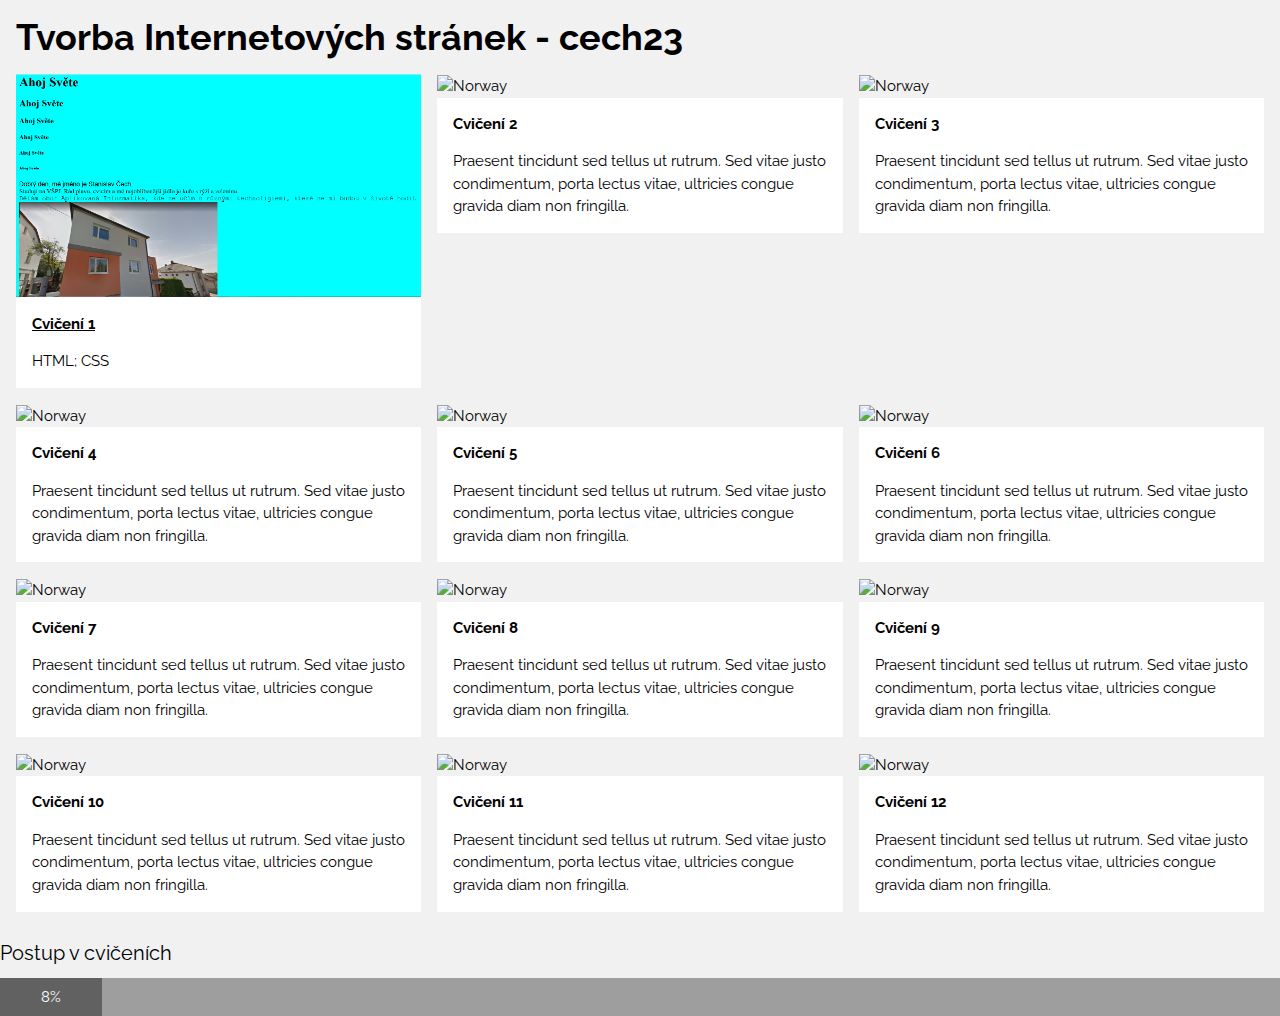
==== index.html @ 0ab5f303 "TIS - cv1,2" ====
<!DOCTYPE html>
<html>
<head>
<title>W3.CSS Template</title>
<meta charset="UTF-8">
<meta name="viewport" content="width=device-width, initial-scale=1">
<link rel="stylesheet" href="https://www.w3schools.com/w3css/4/w3.css">
<link rel="stylesheet" href="https://fonts.googleapis.com/css?family=Raleway">
<link rel="stylesheet" href="https://cdnjs.cloudflare.com/ajax/libs/font-awesome/4.7.0/css/font-awesome.min.css">
<style>
body,h1,h2,h3,h4,h5,h6 {font-family: "Raleway", sans-serif}
</style>
</head>
<body class="w3-light-grey w3-content" style="max-width:1600px">

<!-- !PAGE CONTENT! -->
<div class="w3-main">

  <!-- Header -->
  <header id="portfolio">
    
    
    <div class="w3-container">
    <h1><b>Tvorba Internetových stránek - cech23</b></h1>
    
    </div>
  </header>
  
  <!-- First Photo Grid-->
  <div class="w3-row-padding">
    <div class="w3-third w3-container w3-margin-bottom">
      <a href="https://alpha.kts.vspj.cz/~cech23/TIS/cv1/cv1.html" target="_blank"><img src="./TIS_Images/TIScv1.PNG" alt="Cvičení 1" style="width:100%" class="w3-hover-opacity"></a>
      <div class="w3-container w3-white">
        <p><b><a href="https://alpha.kts.vspj.cz/~cech23/TIS/cv1/cv1.html" target="_blank">Cvičení 1</a></b></p>
        <p>HTML; CSS</p>
      </div>
    </div>
    <div class="w3-third w3-container w3-margin-bottom">
      <img src="/w3images/lights.jpg" alt="Norway" style="width:100%" class="w3-hover-opacity">
      <div class="w3-container w3-white">
        <p><b>Cvičení 2</b></p>
        <p>Praesent tincidunt sed tellus ut rutrum. Sed vitae justo condimentum, porta lectus vitae, ultricies congue gravida diam non fringilla.</p>
      </div>
    </div>
    <div class="w3-third w3-container">
      <img src="/w3images/nature.jpg" alt="Norway" style="width:100%" class="w3-hover-opacity">
      <div class="w3-container w3-white">
        <p><b>Cvičení 3</b></p>
        <p>Praesent tincidunt sed tellus ut rutrum. Sed vitae justo condimentum, porta lectus vitae, ultricies congue gravida diam non fringilla.</p>
      </div>
    </div>
  </div>
  
  <!-- Second Photo Grid-->
  <div class="w3-row-padding">
    <div class="w3-third w3-container w3-margin-bottom">
      <img src="/w3images/p1.jpg" alt="Norway" style="width:100%" class="w3-hover-opacity">
      <div class="w3-container w3-white">
        <p><b>Cvičení 4</b></p>
        <p>Praesent tincidunt sed tellus ut rutrum. Sed vitae justo condimentum, porta lectus vitae, ultricies congue gravida diam non fringilla.</p>
      </div>
    </div>
    <div class="w3-third w3-container w3-margin-bottom">
      <img src="/w3images/p2.jpg" alt="Norway" style="width:100%" class="w3-hover-opacity">
      <div class="w3-container w3-white">
        <p><b>Cvičení 5</b></p>
        <p>Praesent tincidunt sed tellus ut rutrum. Sed vitae justo condimentum, porta lectus vitae, ultricies congue gravida diam non fringilla.</p>
      </div>
    </div>
    <div class="w3-third w3-container">
      <img src="/w3images/p3.jpg" alt="Norway" style="width:100%" class="w3-hover-opacity">
      <div class="w3-container w3-white">
        <p><b>Cvičení 6</b></p>
        <p>Praesent tincidunt sed tellus ut rutrum. Sed vitae justo condimentum, porta lectus vitae, ultricies congue gravida diam non fringilla.</p>
      </div>
    </div>
  </div>

  <!-- Forth Photo Grid-->
  <div class="w3-row-padding">
    <div class="w3-third w3-container w3-margin-bottom">
      <img src="/w3images/mountains.jpg" alt="Norway" style="width:100%" class="w3-hover-opacity">
      <div class="w3-container w3-white">
        <p><b>Cvičení 7</b></p>
        <p>Praesent tincidunt sed tellus ut rutrum. Sed vitae justo condimentum, porta lectus vitae, ultricies congue gravida diam non fringilla.</p>
      </div>
    </div>
    <div class="w3-third w3-container w3-margin-bottom">
      <img src="/w3images/lights.jpg" alt="Norway" style="width:100%" class="w3-hover-opacity">
      <div class="w3-container w3-white">
        <p><b>Cvičení 8</b></p>
        <p>Praesent tincidunt sed tellus ut rutrum. Sed vitae justo condimentum, porta lectus vitae, ultricies congue gravida diam non fringilla.</p>
      </div>
    </div>
    <div class="w3-third w3-container">
      <img src="/w3images/nature.jpg" alt="Norway" style="width:100%" class="w3-hover-opacity">
      <div class="w3-container w3-white">
        <p><b>Cvičení 9</b></p>
        <p>Praesent tincidunt sed tellus ut rutrum. Sed vitae justo condimentum, porta lectus vitae, ultricies congue gravida diam non fringilla.</p>
      </div>
    </div>
  </div>
<!-- Fifth Photo Grid-->
<div class="w3-row-padding">
    <div class="w3-third w3-container w3-margin-bottom">
      <img src="/w3images/mountains.jpg" alt="Norway" style="width:100%" class="w3-hover-opacity">
      <div class="w3-container w3-white">
        <p><b>Cvičení 10</b></p>
        <p>Praesent tincidunt sed tellus ut rutrum. Sed vitae justo condimentum, porta lectus vitae, ultricies congue gravida diam non fringilla.</p>
      </div>
    </div>
    <div class="w3-third w3-container w3-margin-bottom">
      <img src="/w3images/lights.jpg" alt="Norway" style="width:100%" class="w3-hover-opacity">
      <div class="w3-container w3-white">
        <p><b>Cvičení 11</b></p>
        <p>Praesent tincidunt sed tellus ut rutrum. Sed vitae justo condimentum, porta lectus vitae, ultricies congue gravida diam non fringilla.</p>
      </div>
    </div>
    <div class="w3-third w3-container">
      <img src="/w3images/nature.jpg" alt="Norway" style="width:100%" class="w3-hover-opacity">
      <div class="w3-container w3-white">
        <p><b>Cvičení 12</b></p>
        <p>Praesent tincidunt sed tellus ut rutrum. Sed vitae justo condimentum, porta lectus vitae, ultricies congue gravida diam non fringilla.</p>
      </div>
    </div>
  </div>

    <h4>Postup v cvičeních</h4>
    <!-- Progress bars / Skills -->
    <div class="w3-grey">
      <div class="w3-container w3-dark-grey w3-padding w3-center" style="width:8%">8%</div>
    </div>
</div>


</body>
</html>
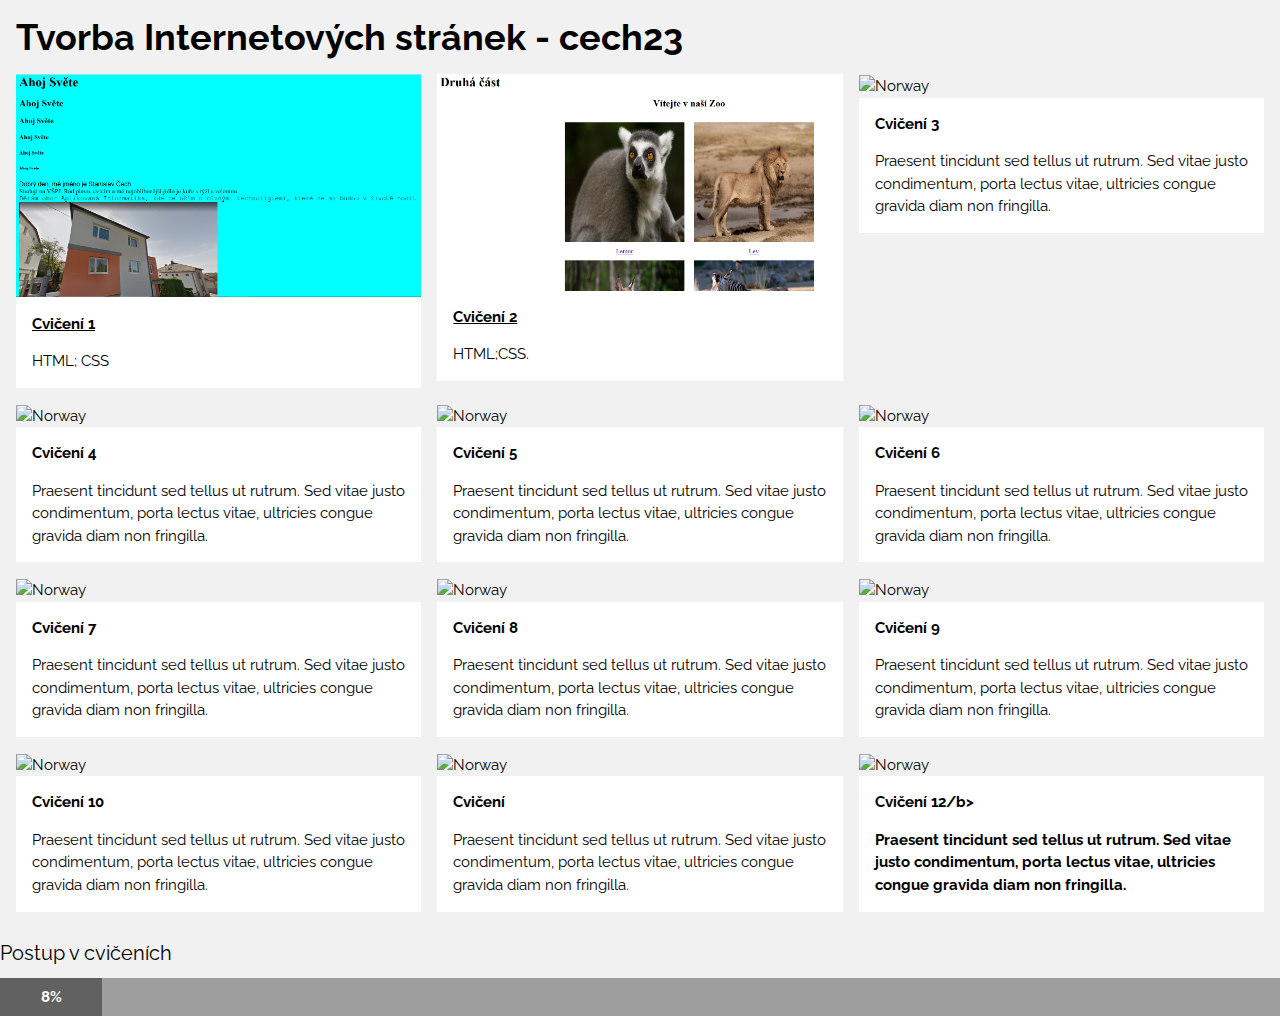
==== commit 11e7bd52: "upraveny index pro cv2" ====
--- a/index.html
+++ b/index.html
@@ -36,10 +36,10 @@
       </div>
     </div>
     <div class="w3-third w3-container w3-margin-bottom">
-      <img src="/w3images/lights.jpg" alt="Norway" style="width:100%" class="w3-hover-opacity">
+        <a href="https://alpha.kts.vspj.cz/~cech23/TIS/cv2/cv2.html" target="_blank"><img src="./TIS_Images/TIScv2.PNG" alt="Cviení 2" style="width:100%" class="w3-hover-opacity"></a>
       <div class="w3-container w3-white">
-        <p><b>Cvičení 2</b></p>
-        <p>Praesent tincidunt sed tellus ut rutrum. Sed vitae justo condimentum, porta lectus vitae, ultricies congue gravida diam non fringilla.</p>
+        <p><b><a href="https://alpha.kts.vspj.cz/~cech23/TIS/cv2/cv2.html" target="_blank">Cvičení 2</a></b></p>
+        <p>HTML;CSS.</p>
       </div>
     </div>
     <div class="w3-third w3-container">
@@ -112,14 +112,14 @@
     <div class="w3-third w3-container w3-margin-bottom">
       <img src="/w3images/lights.jpg" alt="Norway" style="width:100%" class="w3-hover-opacity">
       <div class="w3-container w3-white">
-        <p><b>Cvičení 11</b></p>
+        <p><b>Cvičení</b></p>
         <p>Praesent tincidunt sed tellus ut rutrum. Sed vitae justo condimentum, porta lectus vitae, ultricies congue gravida diam non fringilla.</p>
       </div>
     </div>
     <div class="w3-third w3-container">
       <img src="/w3images/nature.jpg" alt="Norway" style="width:100%" class="w3-hover-opacity">
       <div class="w3-container w3-white">
-        <p><b>Cvičení 12</b></p>
+        <p><b>Cvičení 12/b></p>
         <p>Praesent tincidunt sed tellus ut rutrum. Sed vitae justo condimentum, porta lectus vitae, ultricies congue gravida diam non fringilla.</p>
       </div>
     </div>
